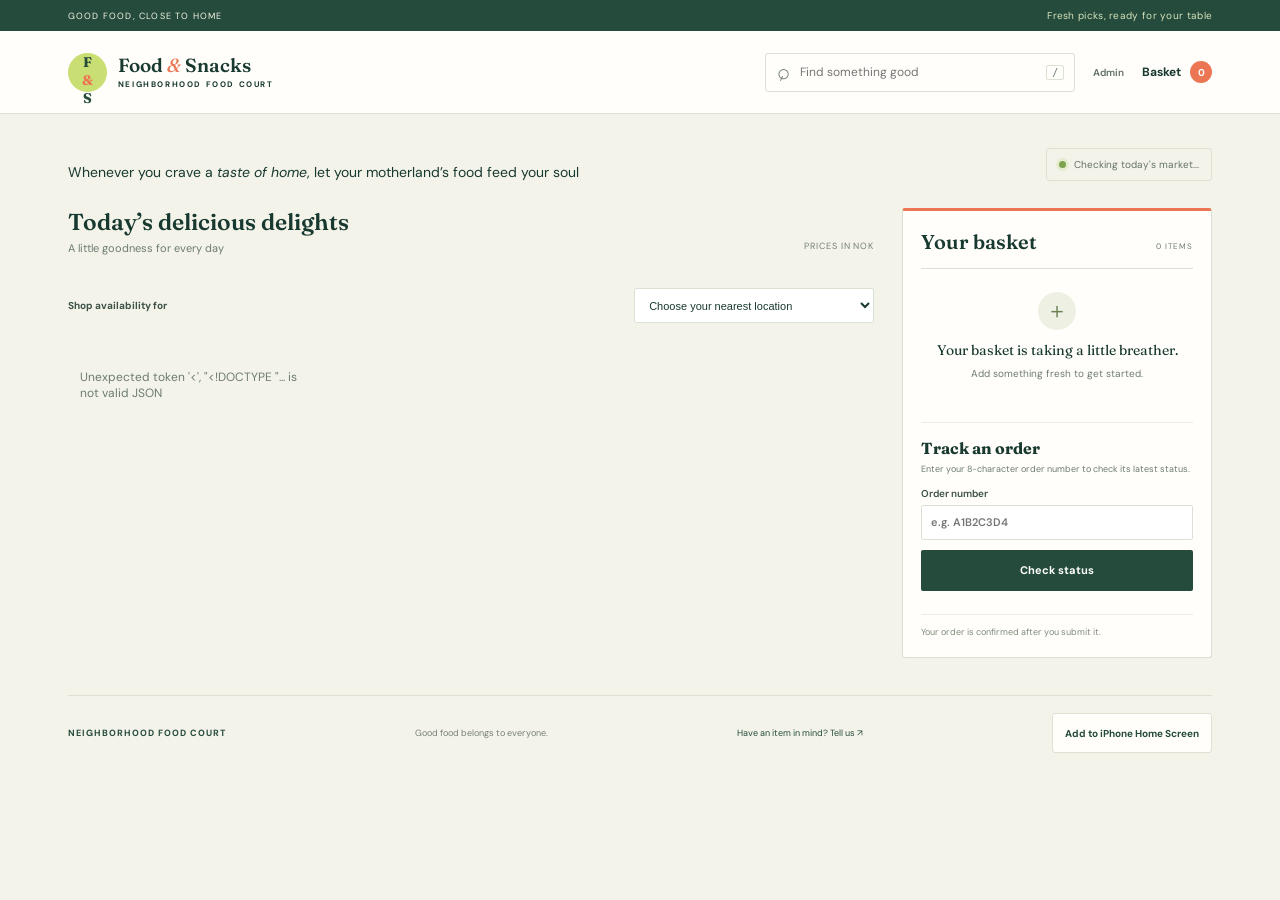
==== templates/index.html @ c1462786 "modified diplay content" ====
<!doctype html>
<html lang="en">
<head>
  <meta charset="utf-8">
  <meta name="viewport" content="width=device-width, initial-scale=1, viewport-fit=cover">
  <meta name="theme-color" content="#f3f3e9">
  <meta name="apple-mobile-web-app-capable" content="yes">
  <meta name="apple-mobile-web-app-status-bar-style" content="default">
  <meta name="apple-mobile-web-app-title" content="Food &amp; Snacks">
  <title>Food &amp; Snacks · Neighborhood Food Court</title>
  <link rel="manifest" href="/manifest.webmanifest">
  <link rel="icon" href="/static/icons/market-icon.svg" type="image/svg+xml">
  <link rel="apple-touch-icon" href="/static/icons/apple-touch-icon.png">
  <link rel="preconnect" href="https://fonts.googleapis.com">
  <link rel="preconnect" href="https://fonts.gstatic.com" crossorigin>
  <link href="https://fonts.googleapis.com/css2?family=DM+Sans:wght@400;500;600;700&family=Fraunces:opsz,wght@9..144,500;9..144,600;9..144,700&display=swap" rel="stylesheet">
  <link rel="stylesheet" href="/static/styles.css">
  <script src="/static/app.js" defer></script>
</head>
<body>
  <div class="topline"><span>GOOD FOOD, CLOSE TO HOME</span><span>Fresh picks, ready for your table</span></div>
  <header class="site-header">
    <a class="brand" href="/" aria-label="Food and Snacks Neighborhood Food Court home"><span class="brand-mark">F<span>&</span>S</span><span class="brand-name">Food <i>&</i> Snacks<small>NEIGHBORHOOD FOOD COURT</small></span></a>
    <div class="header-actions">
      <label class="search-box"><span aria-hidden="true">⌕</span><input id="search-input" type="search" placeholder="Find something good" aria-label="Search products"><kbd>/</kbd></label>
      <a class="admin-link" href="/admin">Admin</a>
      <a class="cart-jump" href="#basket" aria-label="Go to basket">Basket <span id="cart-count">0</span></a>
    </div>
  </header>
  <main class="page-shell">
    <section class="welcome-row">
      <div>Whenever you crave a <em>taste of home</em>, let your motherland’s food feed your soul</div>
      <div class="market-note"><span class="fresh-dot"></span><span id="connection-status">Checking today's market...</span></div>
    </section>
    <div class="shop-layout">
      <section class="catalog" aria-label="Shop products">
        <div class="catalog-heading"><div><h2 id="section-title">Today’s delicious delights</h2><p id="product-count">A little goodness for every day</p></div><span class="sort-note">PRICES IN NOK</span></div>
        <nav id="category-list" class="category-list" aria-label="Product categories"></nav>
        <div id="catalog-view">
          <label class="shop-location-picker">Shop availability for<select id="delivery-location" required><option value="">Choose your nearest location</option></select></label>
          <div id="product-grid" class="product-grid" aria-live="polite"></div>
          <div id="empty-state" class="empty-state" hidden>No products found. Try another search or category.</div>
        </div>
        <section id="order-status-view" class="request-view" hidden>
          <div class="request-art"><span class="request-spark">↗</span><p class="eyebrow">YOUR ORDER, YOUR PEACE OF MIND</p><h3>Check in on your order.</h3><p>Enter the 8-character order number shown after checkout to see its latest status.</p></div>
          <form id="order-status-form" class="request-form">
            <label>Order number<input name="order_number" required minlength="8" maxlength="8" pattern="[a-fA-F0-9]{8}" autocomplete="off" placeholder="e.g. A1B2C3D4"></label>
            <button class="button button-dark" type="submit">Check order status <span aria-hidden="true">↗</span></button>
            <p id="order-status-message" class="form-message" role="status"></p>
            <div id="order-status-result" aria-live="polite"></div>
          </form>
        </section>
        <section id="request-view" class="request-view" hidden>
          <div class="request-art"><span class="request-spark">✳</span><p class="eyebrow">A GOOD IDEA</p><h3>Missing something?</h3><p>Tell us what you’d love to see on our shelves. We read every request.</p><div class="request-stamp">YOUR<br>MARKET,<br>YOUR WAY</div></div>
          <form id="request-form" class="request-form">
            <label>What item are you looking for?<input name="requested_name" required minlength="2" maxlength="160" placeholder="e.g. fresh curry leaves"></label>
            <label>Category<select id="request-category" name="category_id" required><option value="">Choose a category</option></select></label>
            <label>Nearest location<select id="request-location" name="delivery_location_id" required><option value="">Choose your nearest location</option></select></label>
            <label>Your name<input name="customer_name" required minlength="2" maxlength="120" placeholder="Name"></label>
            <label>Phone number<input name="customer_phone" type="tel" required minlength="7" maxlength="40" placeholder="So we can follow up"></label>
            <label>Delivery address<textarea name="delivery_address" required minlength="5" maxlength="500" rows="2" placeholder="Where should we reach you?"></textarea></label>
            <label>A little more detail <span class="optional">OPTIONAL</span><textarea name="note" rows="3" maxlength="500" placeholder="Brand, size, or anything else we should know"></textarea></label>
            <button class="button button-dark" type="submit">Send item request <span aria-hidden="true">↗</span></button>
            <p id="request-message" class="form-message" role="status"></p>
          </form>
        </section>
      </section>
      <aside id="basket" class="basket" aria-label="Your basket">
        <div class="basket-heading"><h2>Your basket</h2><span id="basket-count">0 ITEMS</span></div>
        <div id="basket-empty" class="basket-empty"><span class="basket-icon">＋</span><p>Your basket is taking a little breather.</p><small>Add something fresh to get started.</small></div>
        <div id="basket-lines" class="basket-lines"></div>
        <div id="checkout-area" hidden>
          <div class="basket-total"><span>Subtotal</span><strong id="basket-total">0,00 kr</strong></div>
          <p id="checkout-location-note" class="delivery-note">Choose a shop location above to see local stock and place an order.</p>
          <form id="checkout-form" class="checkout-form">
            <label>Your name<input name="customer_name" required minlength="2" maxlength="120" autocomplete="name" placeholder="Full name"></label>
            <label>Phone number<input name="customer_phone" type="tel" required minlength="7" maxlength="40" autocomplete="tel" placeholder="Phone number"></label>
            <label class="sms-consent"><input name="sms_consent" type="checkbox" value="true"><span>I agree to receive an SMS order confirmation at this number. Message and data rates may apply.</span></label>
            <label>Email <span class="optional">OPTIONAL</span><input name="customer_email" type="email" maxlength="254" autocomplete="email" placeholder="you@example.com"></label>
            <label>Delivery address<textarea name="delivery_address" required minlength="5" maxlength="500" rows="2" autocomplete="street-address" placeholder="Street, city, postal code"></textarea></label>
            <button class="button button-order" type="submit">Place order <span id="order-button-total">0,00 kr</span></button>
          </form>
        </div>
        <p id="order-message" class="form-message order-confirmation" role="status"></p>
        <section class="basket-status" aria-labelledby="basket-status-title">
          <h3 id="basket-status-title">Track an order</h3>
          <p>Enter your 8-character order number to check its latest status.</p>
          <form id="basket-order-status-form" class="checkout-form">
            <label>Order number<input name="order_number" required minlength="8" maxlength="8" pattern="[a-fA-F0-9]{8}" autocomplete="off" placeholder="e.g. A1B2C3D4"></label>
            <button class="button button-dark" type="submit">Check status</button>
            <p id="basket-order-status-message" class="form-message" role="status"></p>
            <div id="basket-order-status-result" aria-live="polite"></div>
          </form>
        </section>
        <p class="basket-footnote">Your order is confirmed after you submit it.</p>
      </aside>
    </div>
    <footer class="site-footer"><span>NEIGHBORHOOD FOOD COURT</span><span>Good food belongs to everyone.</span><a href="#category-list" id="request-shortcut">Have an item in mind? Tell us ↗</a><button id="install-help-button" class="install-help-button" type="button">Add to iPhone Home Screen</button></footer>
  </main>
  <dialog id="install-help-dialog" class="install-help-dialog">
    <form method="dialog"><button class="install-help-close" aria-label="Close">×</button></form>
    <p class="eyebrow">NEIGHBORHOOD FOOD COURT ON YOUR IPHONE</p>
    <h2>Add the market to your Home Screen</h2>
    <ol><li>Open this site in <strong>Safari</strong>.</li><li>Tap the <strong>Share</strong> button.</li><li>Choose <strong>Add to Home Screen</strong>, then tap <strong>Add</strong>.</li></ol>
    <p>This works after the site is available at its public HTTPS address.</p>
  </dialog>
</body>
</html>
---- static/styles.css ----
* { box-sizing: border-box; }
:root {
  color-scheme: light;
  --ink: #18392f;
  --muted: #6d7b72;
  --paper: #f3f3e9;
  --white: #fffefa;
  --line: #dce1d4;
  --green: #254b3c;
  --lime: #c9df74;
  --coral: #ec7653;
  --serif: "Fraunces", Georgia, serif;
  --sans: "DM Sans", "Segoe UI", sans-serif;
}
html { scroll-behavior: smooth; }
body { margin: 0; background: var(--paper); color: var(--ink); font-family: var(--sans); font-size: 14px; }
button, input, textarea { font: inherit; }
button, a { -webkit-tap-highlight-color: transparent; }
.topline { height: 31px; display: flex; align-items: center; justify-content: space-between; padding: 0 5.3%; background: var(--green); color: #f6f5e7; font-size: 9px; letter-spacing: 1.2px; }
.topline span:last-child { color: #d5e3bc; letter-spacing: .3px; font-size: 10px; }
.site-header { height: 83px; display: flex; align-items: center; justify-content: space-between; gap: 24px; padding: 0 5.3%; background: var(--white); border-bottom: 1px solid var(--line); }
.brand { display: flex; gap: 11px; align-items: center; text-decoration: none; color: var(--ink); }
.brand-mark { display: grid; place-items: center; width: 39px; height: 39px; background: var(--lime); border-radius: 50%; color: var(--green); font-family: var(--serif); font-weight: 700; font-size: 14px; }
.brand-mark span { color: var(--coral); }
.brand-name { font-family: var(--serif); font-size: 19px; font-weight: 600; line-height: 1; }
.brand-name i { color: var(--coral); font-weight: 500; }
.brand-name small { display: block; margin-top: 5px; font-family: var(--sans); font-size: 8px; letter-spacing: 1.6px; font-style: normal; font-weight: 700; }
.header-actions { display: flex; align-items: center; gap: 18px; }
.search-box { display: flex; align-items: center; gap: 9px; width: min(310px, 35vw); height: 39px; padding: 0 10px; border: 1px solid var(--line); border-radius: 3px; color: var(--muted); }
.search-box > span { font-size: 22px; line-height: 1; transform: rotate(-20deg); }
.search-box input { min-width: 0; width: 100%; border: 0; outline: 0; background: transparent; color: var(--ink); font-size: 12px; }
.search-box kbd { border: 1px solid var(--line); border-radius: 2px; padding: 1px 5px; font-size: 10px; }
.cart-jump { color: var(--ink); text-decoration: none; font-weight: 700; font-size: 12px; white-space: nowrap; }
.admin-link { color: #617064; text-decoration: none; font-size: 10px; font-weight: 600; }
.admin-link:hover { color: var(--green); text-decoration: underline; }
.cart-jump span { display: inline-grid; place-items: center; width: 22px; height: 22px; margin-left: 6px; background: var(--coral); border-radius: 50%; color: white; font-size: 10px; }
.page-shell { max-width: 1440px; margin: 0 auto; padding: 34px 5.3% 0; }
.welcome-row { display: flex; justify-content: space-between; align-items: end; gap: 24px; padding: 0 0 27px; }
.eyebrow { margin: 0 0 9px; color: #70816e; font-size: 9px; font-weight: 700; letter-spacing: 1.4px; }
h1, h2, h3, p { margin-top: 0; }
h1 { margin: 0; font-family: var(--serif); font-size: clamp(32px, 4vw, 48px); font-weight: 500; line-height: 1.13; }
h1 em { color: #789247; font-weight: 500; }
.welcome-copy { margin: 9px 0 0; color: var(--muted); font-size: 13px; }
.market-note { display: flex; align-items: center; gap: 8px; max-width: 320px; padding: 9px 12px; border: 1px solid var(--line); border-radius: 3px; color: #657366; font-size: 10px; text-align: right; }
.fresh-dot { width: 7px; height: 7px; flex: 0 0 7px; border-radius: 50%; background: #7da34e; box-shadow: 0 0 0 3px #e5eccf; }
.shop-layout { display: grid; grid-template-columns: minmax(0, 1fr) 310px; align-items: start; gap: 28px; }
.catalog-heading { display: flex; align-items: end; justify-content: space-between; gap: 12px; margin: 0 0 15px; }
.catalog-heading h2, .basket-heading h2 { margin: 0; font-family: var(--serif); font-size: 23px; font-weight: 600; }
.catalog-heading p { margin: 5px 0 0; color: var(--muted); font-size: 11px; }
.sort-note { padding-bottom: 3px; color: #758074; font-size: 9px; letter-spacing: .9px; }
.category-list { display: flex; gap: 7px; overflow-x: auto; padding: 2px 0 16px; scrollbar-width: thin; }
.category-chip { min-height: 32px; flex: 0 0 auto; padding: 0 12px; border: 1px solid #d7ddcf; border-radius: 2px; background: transparent; color: #53665a; cursor: pointer; font-size: 10px; transition: background .18s, color .18s, border-color .18s; }
.category-chip:hover, .category-chip.is-active { border-color: var(--green); background: var(--green); color: var(--white); }
.category-chip span { margin-left: 3px; color: var(--lime); }
.shop-location-picker { display: grid; grid-template-columns: auto minmax(160px, 240px); align-items: center; gap: 9px; margin: 0 0 14px; color: #3d5146; font-size: 10px; font-weight: 700; }
.shop-location-picker select { width: 100%; min-height: 35px; padding: 8px 10px; border: 1px solid #dce1d6; border-radius: 2px; outline-color: #8ba166; background: #fff; color: var(--ink); font-size: 11px; }
.product-grid { display: grid; grid-template-columns: repeat(3, minmax(0, 1fr)); gap: 13px; }
.product-card { min-width: 0; overflow: hidden; border: 1px solid #e0e2d8; border-radius: 3px; background: var(--white); animation: arrive .35s both; animation-delay: calc(var(--card-index) * 30ms); }
@keyframes arrive { from { opacity: 0; transform: translateY(7px); } to { opacity: 1; transform: translateY(0); } }
.product-image-wrap { position: relative; height: 145px; overflow: hidden; background: #e6e8d9; }
.product-image { width: 100%; height: 100%; object-fit: cover; transition: transform .35s; }
.product-card:hover .product-image { transform: scale(1.035); }
.stock-label { position: absolute; top: 9px; left: 9px; padding: 5px 7px; background: #f4f3e8; color: var(--green); font-size: 8px; font-weight: 700; letter-spacing: .7px; }
.stock-label.is-sold { background: #f6e4dd; color: #a84b34; }
.image-placeholder { display: grid; place-content: center; height: 100%; background: repeating-linear-gradient(135deg, #e8ebdb 0 12px, #e3e7d7 12px 24px); color: #798773; font-family: var(--serif); font-size: 17px; text-align: center; }
.product-image-caption { margin: 0; padding: 8px 11px; border-bottom: 1px solid #edf0e8; color: #617064; font-size: 10px; line-height: 1.45; white-space: pre-wrap; overflow-wrap: anywhere; }
.product-copy { padding: 11px 11px 10px; }
.product-title-row { display: flex; align-items: baseline; justify-content: space-between; gap: 7px; }
.product-title-row h3 { overflow: hidden; margin: 0; font-size: 12px; font-weight: 700; text-overflow: ellipsis; white-space: nowrap; }
.product-title-row strong { flex: 0 0 auto; color: var(--green); font-size: 12px; }
.product-copy > p { overflow: hidden; margin: 5px 0 10px; color: var(--muted); font-size: 10px; text-overflow: ellipsis; white-space: nowrap; }
.product-copy > p.availability-note { min-height: 24px; margin: -5px 0 8px; overflow: visible; color: #71806d; font-size: 9px; line-height: 1.35; text-overflow: clip; white-space: normal; }
.product-action { display: flex; align-items: center; justify-content: space-between; min-height: 27px; color: #788176; font-size: 9px; }
.add-button { display: grid; place-items: center; width: 27px; height: 27px; border: 0; border-radius: 50%; background: var(--lime); color: var(--green); cursor: pointer; font-size: 19px; line-height: 1; transition: transform .15s, background .15s; }
.add-button:hover { transform: rotate(90deg); background: #b6d355; }
.add-button.is-added { background: var(--green); color: white; }
.add-button.is-added:hover { background: var(--coral); }
.added-note { margin-left: auto; margin-right: 7px; color: var(--green); font-weight: 700; }
.sold-note { color: #aa695b; font-size: 9px; }
.empty-state, .load-error { padding: 32px 12px; color: var(--muted); font-size: 12px; }
.basket { position: sticky; top: 16px; padding: 18px; border: 1px solid #d9dfd2; border-top: 3px solid var(--coral); border-radius: 3px; background: var(--white); }
.basket-heading { display: flex; justify-content: space-between; align-items: baseline; gap: 8px; padding-bottom: 14px; border-bottom: 1px solid var(--line); }
.basket-heading h2 { font-size: 20px; }
.basket-heading > span { color: var(--muted); font-size: 8px; letter-spacing: .9px; }
.basket-empty { padding: 23px 5px; text-align: center; }
.basket-icon { display: grid; place-items: center; width: 38px; height: 38px; margin: 0 auto 11px; border-radius: 50%; background: #edf0e2; color: #6a8053; font-size: 22px; }
.basket-empty p { margin: 0 0 4px; font-family: var(--serif); font-size: 14px; }
.basket-empty small { color: var(--muted); font-size: 10px; }
.basket-lines { max-height: 270px; overflow: auto; }
.basket-line { display: grid; grid-template-columns: minmax(0, 1fr) auto; gap: 7px; padding: 12px 0; border-bottom: 1px solid #eceee6; }
.basket-line-info { display: grid; gap: 4px; min-width: 0; }
.basket-line-info strong { overflow: hidden; font-size: 11px; text-overflow: ellipsis; white-space: nowrap; }
.basket-line-info span { color: var(--muted); font-size: 9px; }
.quantity-control { display: flex; align-items: center; gap: 8px; }
.quantity-control button { display: grid; place-items: center; width: 21px; height: 21px; border: 1px solid var(--line); border-radius: 50%; background: transparent; color: var(--ink); cursor: pointer; }
.quantity-control span { min-width: 10px; text-align: center; font-size: 10px; }
.line-price { grid-column: 2; justify-self: end; font-size: 10px; }
.basket-total { display: flex; justify-content: space-between; padding: 14px 0 7px; font-size: 12px; }
.basket-total strong { font-size: 15px; }
.delivery-note { margin: 0 0 12px; color: var(--muted); font-size: 9px; }
.order-confirmation { margin-top: 10px; padding: 9px; border: 1px solid #dce5ce; background: #f4f7ed; line-height: 1.6; overflow-wrap: anywhere; }
.order-confirmation h3 { margin: 0 0 5px; color: #32624f; font-family: var(--serif); font-size: 16px; }
.order-confirmation p { margin: 0 0 6px; font-size: 10px; }
.order-confirmation ul { display: grid; gap: 3px; margin: 0; padding-left: 18px; color: #53665a; font-size: 10px; }
.basket-status { margin-top: 18px; padding-top: 15px; border-top: 1px solid #eceee6; }
.basket-status h3 { margin: 0 0 5px; font-family: var(--serif); font-size: 16px; }
.basket-status > p { margin: 0 0 10px; color: var(--muted); font-size: 9px; line-height: 1.5; }
.basket-status .order-card { margin-top: 8px; padding: 9px; }
.checkout-form, .request-form { display: grid; gap: 10px; }
.checkout-form label, .request-form label { display: grid; gap: 5px; color: #3d5146; font-size: 10px; font-weight: 600; }
.checkout-form label.sms-consent { display: flex; align-items: start; gap: 7px; color: var(--muted); font-size: 9px; font-weight: 400; line-height: 1.45; }
.sms-consent input { width: 14px; min-height: 14px; flex: 0 0 14px; margin: 1px 0 0; accent-color: var(--green); }
.checkout-form input, .checkout-form textarea, .checkout-form select, .request-form input, .request-form textarea, .request-form select { width: 100%; min-height: 35px; padding: 9px; resize: vertical; border: 1px solid #dce1d6; border-radius: 2px; outline-color: #8ba166; background: #fff; color: var(--ink); font-size: 11px; }
.checkout-form textarea, .request-form textarea { min-height: 53px; }
.optional { margin-left: 4px; color: #899287; font-size: 8px; font-weight: 500; letter-spacing: .5px; }
.button { display: flex; align-items: center; justify-content: space-between; min-height: 41px; padding: 0 12px; border: 0; border-radius: 2px; cursor: pointer; font-size: 11px; font-weight: 700; }
.button:disabled { opacity: .65; cursor: wait; }
.button-order { margin-top: 2px; background: var(--coral); color: #fff; }
.button-order:hover { background: #da6544; }
.button-dark { justify-content: center; gap: 12px; background: var(--green); color: white; }
.button-dark:hover { background: #32624f; }
.button-dark span { color: var(--lime); }
.form-message { min-height: 0; margin: 0; color: #47734c; font-size: 10px; line-height: 1.5; }
.form-message:empty { display: none; }
.form-message.is-error { color: #b34431; }
.basket-footnote { margin: 13px 0 0; padding-top: 11px; border-top: 1px solid #eceee6; color: #818b7d; font-size: 9px; line-height: 1.5; }
.request-view { display: grid; grid-template-columns: minmax(190px, .85fr) minmax(250px, 1.15fr); gap: 26px; padding: 22px; border: 1px solid var(--line); background: var(--white); }
.request-art { position: relative; min-height: 315px; overflow: hidden; padding: 23px; background: #e8eedb; }
.request-art h3 { max-width: 230px; margin: 0 0 10px; font-family: var(--serif); font-size: 30px; font-weight: 500; line-height: 1.1; }
.request-art > p:not(.eyebrow) { max-width: 220px; color: #617265; font-size: 11px; line-height: 1.7; }
.request-spark { display: block; margin-bottom: 28px; color: var(--coral); font-size: 28px; }
.request-stamp { position: absolute; right: 18px; bottom: 17px; display: grid; place-items: center; width: 68px; height: 68px; border: 1px solid #94a47a; border-radius: 50%; color: #72855d; font-size: 8px; font-weight: 700; letter-spacing: .7px; line-height: 1.4; text-align: center; transform: rotate(9deg); }
.request-form { align-content: start; padding: 3px 0; }
.site-footer { display: flex; flex-wrap: wrap; align-items: center; justify-content: space-between; gap: 12px; margin-top: 37px; padding: 17px 0; border-top: 1px solid var(--line); color: #788176; font-size: 9px; }
.site-footer span:first-child { color: var(--green); font-weight: 700; letter-spacing: 1px; }
.site-footer a { color: var(--green); text-decoration: none; }
.site-footer a:hover { text-decoration: underline; }
.install-help-button { min-height: 40px; padding: 0 12px; border: 1px solid var(--line); border-radius: 3px; background: var(--white); color: var(--green); cursor: pointer; font-size: 10px; font-weight: 700; }
.install-help-dialog { width: min(92vw, 420px); padding: 25px; border: 1px solid var(--line); border-top: 3px solid var(--coral); background: var(--white); color: var(--ink); }
.install-help-dialog::backdrop { background: #18392f88; }
.install-help-dialog h2 { margin: 0 28px 12px 0; font-family: var(--serif); font-size: 23px; }
.install-help-dialog ol { display: grid; gap: 9px; padding-left: 22px; color: var(--muted); font-size: 12px; line-height: 1.5; }
.install-help-dialog > p:last-child { margin: 12px 0 0; color: var(--muted); font-size: 10px; line-height: 1.5; }
.install-help-dialog form { position: absolute; top: 12px; right: 12px; }
.install-help-close { width: 32px; height: 32px; border: 1px solid var(--line); border-radius: 50%; background: transparent; color: var(--ink); cursor: pointer; font-size: 20px; }
[hidden] { display: none !important; }
@media (max-width: 1020px) {
  .page-shell { padding-right: 4%; padding-left: 4%; }
  .site-header { padding: 0 4%; }
  .shop-layout { grid-template-columns: minmax(0, 1fr) 280px; gap: 17px; }
  .product-grid { grid-template-columns: repeat(2, minmax(0, 1fr)); }
  .product-image-wrap { height: 155px; }
}
@media (max-width: 720px) {
  .topline { padding: 0 4%; }
  .topline span:last-child { display: none; }
  .site-header { height: 70px; gap: 10px; }
  .brand-mark { width: 34px; height: 34px; }
  .brand-name { font-size: 17px; }
  .header-actions { gap: 10px; }
  .search-box { width: min(43vw, 230px); height: 35px; gap: 5px; padding: 0 7px; }
  .search-box input { font-size: 10px; }
  .search-box kbd { display: none; }
  .admin-link { font-size: 9px; }
  .cart-jump { font-size: 0; }
  .cart-jump span { margin-left: 0; font-size: 10px; }
  .page-shell { padding-top: 25px; }
  .welcome-row { align-items: start; flex-direction: column; gap: 15px; padding-bottom: 21px; }
  h1 { font-size: 35px; }
  .market-note { max-width: none; text-align: left; }
  .shop-layout { grid-template-columns: 1fr; }
  .basket { position: static; grid-row: 1; }
  .basket-lines { max-height: 190px; }
  .basket-empty { padding: 13px 5px; }
  .basket-empty p { display: inline; }
  .basket-empty small { display: block; margin-top: 4px; }
  .catalog-heading h2 { font-size: 21px; }
  .product-grid { gap: 9px; }
  .product-image-wrap { height: clamp(108px, 31vw, 170px); }
  .product-copy { padding: 9px; }
  .product-title-row h3, .product-title-row strong { font-size: 11px; }
  .product-copy > p { font-size: 9px; }
  .request-view { grid-template-columns: 1fr; gap: 18px; padding: 14px; }
  .request-art { min-height: 210px; }
  .request-spark { margin-bottom: 15px; }
  .request-art h3 { font-size: 27px; }
  .site-footer { align-items: flex-start; flex-direction: column; }
  .site-header { padding-left: max(4%, env(safe-area-inset-left)); padding-right: max(4%, env(safe-area-inset-right)); }
  body { padding-bottom: env(safe-area-inset-bottom); }
}
@media (max-width: 370px) {
  .brand-name { font-size: 15px; }
  .search-box { width: 37vw; }
  .product-grid { grid-template-columns: 1fr; }
  .product-image-wrap { height: 180px; }
}
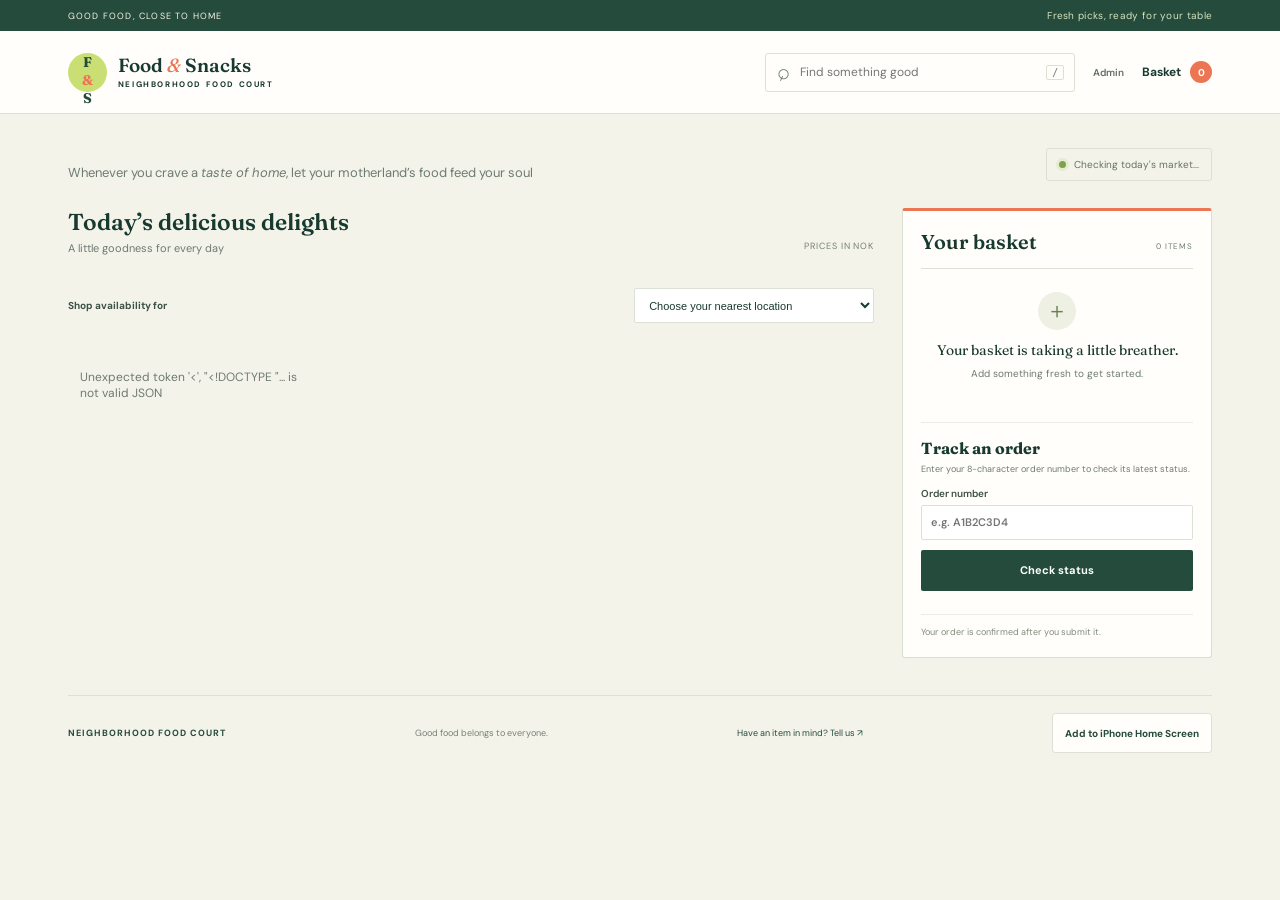
==== commit 6119870a: "modified diplay content" ====
--- a/templates/index.html
+++ b/templates/index.html
@@ -29,7 +29,7 @@
   </header>
   <main class="page-shell">
     <section class="welcome-row">
-      <div>Whenever you crave a <em>taste of home</em>, let your motherland’s food feed your soul</div>
+      <p class="welcome-copy">Whenever you crave a <em>taste of home</em>, let your motherland’s food feed your soul</p>
       <div class="market-note"><span class="fresh-dot"></span><span id="connection-status">Checking today's market...</span></div>
     </section>
     <div class="shop-layout">
--- a/static/styles.css
+++ b/static/styles.css
@@ -40,7 +40,7 @@
 h1, h2, h3, p { margin-top: 0; }
 h1 { margin: 0; font-family: var(--serif); font-size: clamp(32px, 4vw, 48px); font-weight: 500; line-height: 1.13; }
 h1 em { color: #789247; font-weight: 500; }
-.welcome-copy { margin: 9px 0 0; color: var(--muted); font-size: 13px; }
+.welcome-copy { margin: 9px 0 0; color: var(--muted); font-size: 13px; text-transform: none; }
 .market-note { display: flex; align-items: center; gap: 8px; max-width: 320px; padding: 9px 12px; border: 1px solid var(--line); border-radius: 3px; color: #657366; font-size: 10px; text-align: right; }
 .fresh-dot { width: 7px; height: 7px; flex: 0 0 7px; border-radius: 50%; background: #7da34e; box-shadow: 0 0 0 3px #e5eccf; }
 .shop-layout { display: grid; grid-template-columns: minmax(0, 1fr) 310px; align-items: start; gap: 28px; }
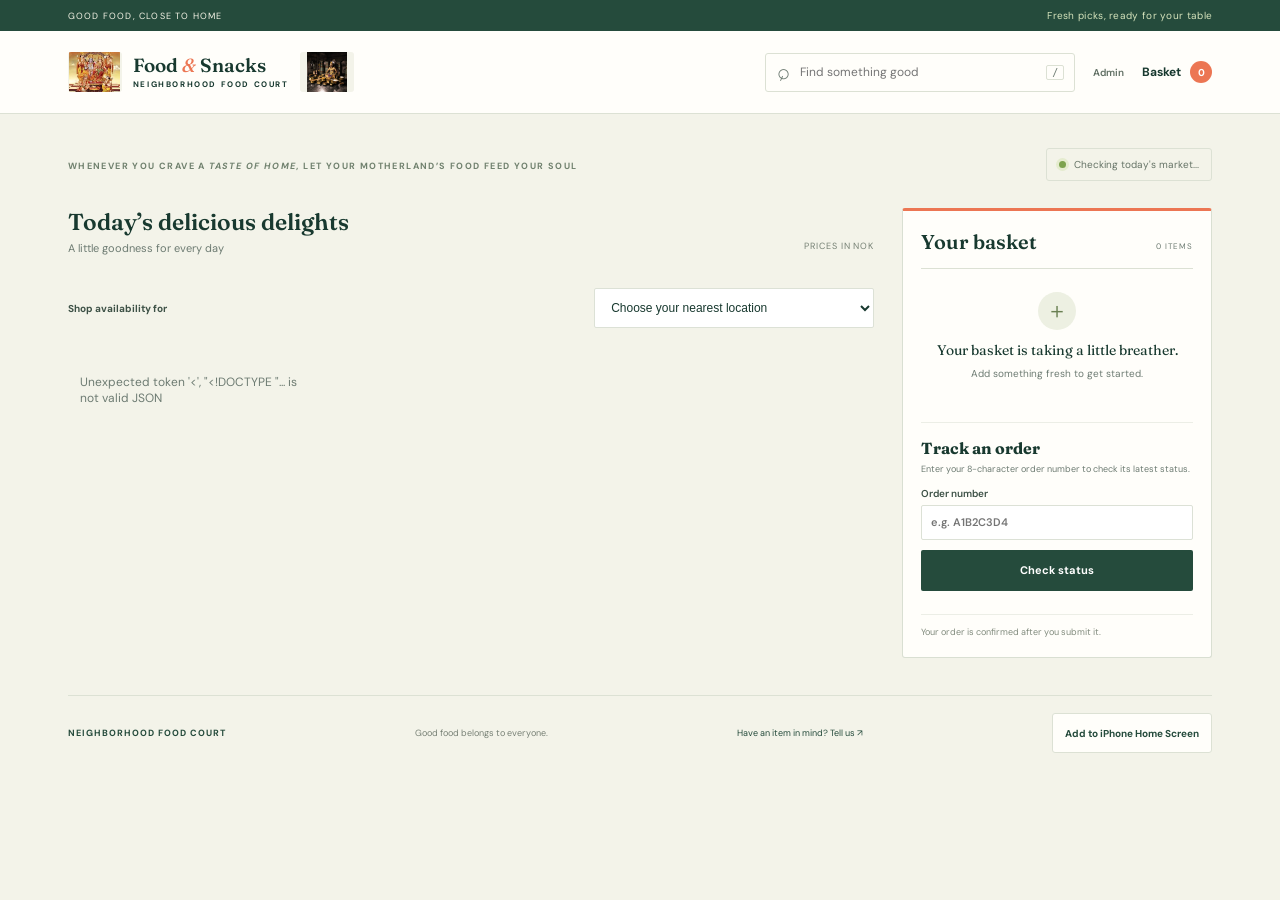
==== commit 60d6c874: "modified diplay content" ====
--- a/templates/index.html
+++ b/templates/index.html
@@ -20,7 +20,7 @@
 <body>
   <div class="topline"><span>GOOD FOOD, CLOSE TO HOME</span><span>Fresh picks, ready for your table</span></div>
   <header class="site-header">
-    <a class="brand" href="/" aria-label="Food and Snacks Neighborhood Food Court home"><span class="brand-mark">F<span>&</span>S</span><span class="brand-name">Food <i>&</i> Snacks<small>NEIGHBORHOOD FOOD COURT</small></span></a>
+    <a class="brand" href="/" aria-label="Food and Snacks Neighborhood Food Court home"><img class="brand-mark" src="/static/icons/brand-image.png" alt="Illustration of Hindu deities"><span class="brand-name">Food <i>&</i> Snacks<small>NEIGHBORHOOD FOOD COURT</small></span><img class="brand-mark" src="/static/icons/brand-image-right.png" alt="Illustration of a royal feast"></a>
     <div class="header-actions">
       <label class="search-box"><span aria-hidden="true">⌕</span><input id="search-input" type="search" placeholder="Find something good" aria-label="Search products"><kbd>/</kbd></label>
       <a class="admin-link" href="/admin">Admin</a>
@@ -29,7 +29,7 @@
   </header>
   <main class="page-shell">
     <section class="welcome-row">
-      <p class="welcome-copy">Whenever you crave a <em>taste of home</em>, let your motherland’s food feed your soul</p>
+      <p class="eyebrow welcome-copy">Whenever you crave a <em>taste of home</em>, let your motherland’s food feed your soul</p>
       <div class="market-note"><span class="fresh-dot"></span><span id="connection-status">Checking today's market...</span></div>
     </section>
     <div class="shop-layout">
--- a/static/styles.css
+++ b/static/styles.css
@@ -20,8 +20,7 @@
 .topline span:last-child { color: #d5e3bc; letter-spacing: .3px; font-size: 10px; }
 .site-header { height: 83px; display: flex; align-items: center; justify-content: space-between; gap: 24px; padding: 0 5.3%; background: var(--white); border-bottom: 1px solid var(--line); }
 .brand { display: flex; gap: 11px; align-items: center; text-decoration: none; color: var(--ink); }
-.brand-mark { display: grid; place-items: center; width: 39px; height: 39px; background: var(--lime); border-radius: 50%; color: var(--green); font-family: var(--serif); font-weight: 700; font-size: 14px; }
-.brand-mark span { color: var(--coral); }
+.brand-mark { display: block; flex: 0 0 auto; width: 54px; height: 40px; border-radius: 3px; background: var(--paper); object-fit: contain; }
 .brand-name { font-family: var(--serif); font-size: 19px; font-weight: 600; line-height: 1; }
 .brand-name i { color: var(--coral); font-weight: 500; }
 .brand-name small { display: block; margin-top: 5px; font-family: var(--sans); font-size: 8px; letter-spacing: 1.6px; font-style: normal; font-weight: 700; }
@@ -40,7 +39,7 @@
 h1, h2, h3, p { margin-top: 0; }
 h1 { margin: 0; font-family: var(--serif); font-size: clamp(32px, 4vw, 48px); font-weight: 500; line-height: 1.13; }
 h1 em { color: #789247; font-weight: 500; }
-.welcome-copy { margin: 9px 0 0; color: var(--muted); font-size: 13px; text-transform: none; }
+.welcome-copy { margin: 0 0 9px; color: #70816e; font-size: 9px; font-weight: 700; letter-spacing: 1.4px; line-height: normal; text-transform: uppercase; }
 .market-note { display: flex; align-items: center; gap: 8px; max-width: 320px; padding: 9px 12px; border: 1px solid var(--line); border-radius: 3px; color: #657366; font-size: 10px; text-align: right; }
 .fresh-dot { width: 7px; height: 7px; flex: 0 0 7px; border-radius: 50%; background: #7da34e; box-shadow: 0 0 0 3px #e5eccf; }
 .shop-layout { display: grid; grid-template-columns: minmax(0, 1fr) 310px; align-items: start; gap: 28px; }
@@ -52,8 +51,8 @@
 .category-chip { min-height: 32px; flex: 0 0 auto; padding: 0 12px; border: 1px solid #d7ddcf; border-radius: 2px; background: transparent; color: #53665a; cursor: pointer; font-size: 10px; transition: background .18s, color .18s, border-color .18s; }
 .category-chip:hover, .category-chip.is-active { border-color: var(--green); background: var(--green); color: var(--white); }
 .category-chip span { margin-left: 3px; color: var(--lime); }
-.shop-location-picker { display: grid; grid-template-columns: auto minmax(160px, 240px); align-items: center; gap: 9px; margin: 0 0 14px; color: #3d5146; font-size: 10px; font-weight: 700; }
-.shop-location-picker select { width: 100%; min-height: 35px; padding: 8px 10px; border: 1px solid #dce1d6; border-radius: 2px; outline-color: #8ba166; background: #fff; color: var(--ink); font-size: 11px; }
+.shop-location-picker { display: grid; grid-template-columns: auto minmax(160px, 280px); align-items: center; gap: 9px; margin: 0 0 14px; color: #3d5146; font-size: 10px; font-weight: 700; }
+.shop-location-picker select { width: 100%; min-height: 40px; padding: 9px 12px; border: 1px solid #dce1d6; border-radius: 2px; outline-color: #8ba166; background: #fff; color: var(--ink); font-size: 12px; }
 .product-grid { display: grid; grid-template-columns: repeat(3, minmax(0, 1fr)); gap: 13px; }
 .product-card { min-width: 0; overflow: hidden; border: 1px solid #e0e2d8; border-radius: 3px; background: var(--white); animation: arrive .35s both; animation-delay: calc(var(--card-index) * 30ms); }
 @keyframes arrive { from { opacity: 0; transform: translateY(7px); } to { opacity: 1; transform: translateY(0); } }
@@ -155,7 +154,7 @@
   .topline { padding: 0 4%; }
   .topline span:last-child { display: none; }
   .site-header { height: 70px; gap: 10px; }
-  .brand-mark { width: 34px; height: 34px; }
+  .brand-mark { width: 36px; height: 30px; }
   .brand-name { font-size: 17px; }
   .header-actions { gap: 10px; }
   .search-box { width: min(43vw, 230px); height: 35px; gap: 5px; padding: 0 7px; }
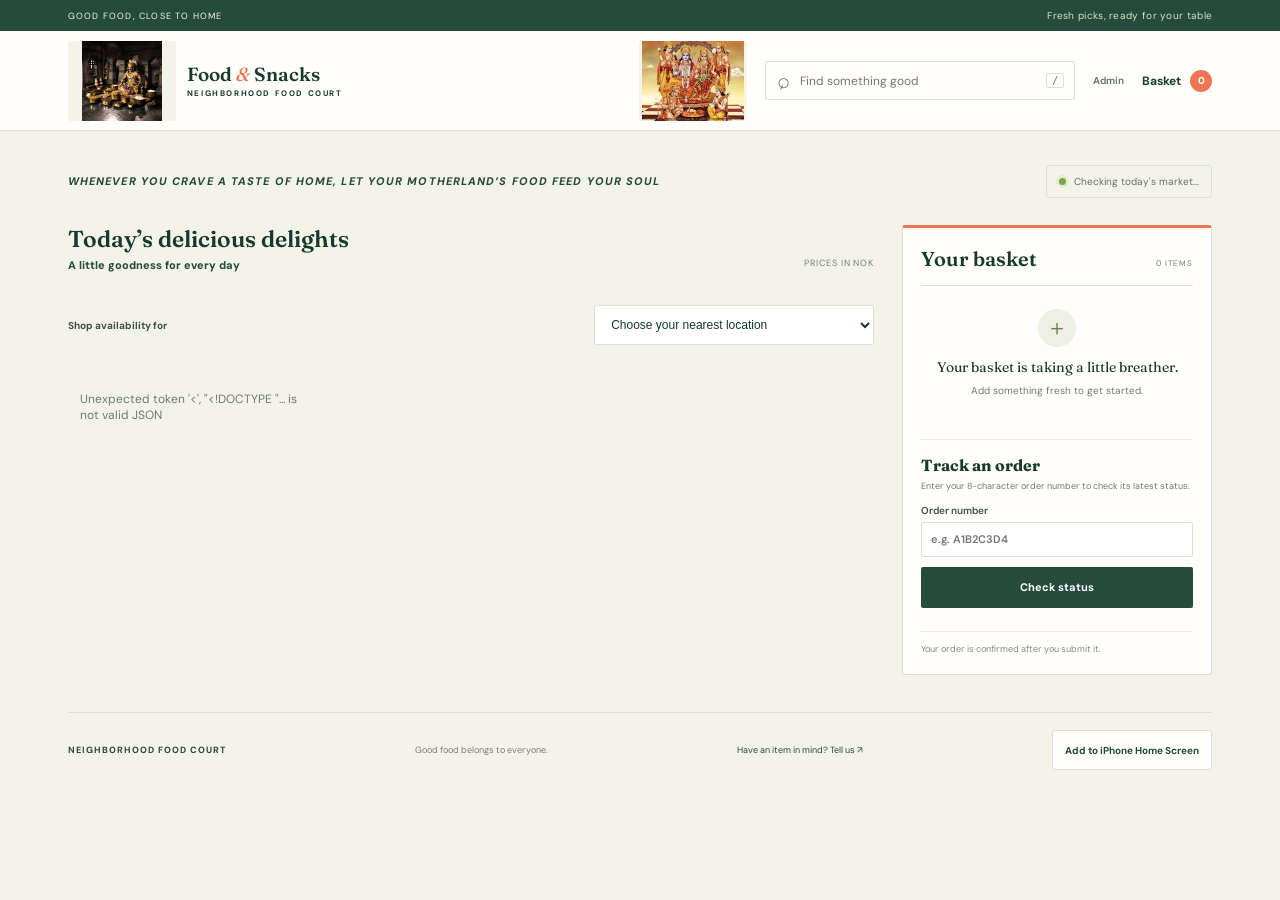
==== commit a613e43c: "modified diplay content" ====
--- a/templates/index.html
+++ b/templates/index.html
@@ -20,8 +20,9 @@
 <body>
   <div class="topline"><span>GOOD FOOD, CLOSE TO HOME</span><span>Fresh picks, ready for your table</span></div>
   <header class="site-header">
-    <a class="brand" href="/" aria-label="Food and Snacks Neighborhood Food Court home"><img class="brand-mark" src="/static/icons/brand-image.png" alt="Illustration of Hindu deities"><span class="brand-name">Food <i>&</i> Snacks<small>NEIGHBORHOOD FOOD COURT</small></span><img class="brand-mark" src="/static/icons/brand-image-right.png" alt="Illustration of a royal feast"></a>
+    <a class="brand" href="/" aria-label="Food and Snacks Neighborhood Food Court home"><img class="brand-mark" src="/static/icons/brand-image-right.png" alt="Illustration of a royal feast"><span class="brand-name">Food <i>&</i> Snacks<small>NEIGHBORHOOD FOOD COURT</small></span></a>
     <div class="header-actions">
+      <img class="brand-mark search-mark" src="/static/icons/brand-image.png" alt="Illustration of Hindu deities">
       <label class="search-box"><span aria-hidden="true">⌕</span><input id="search-input" type="search" placeholder="Find something good" aria-label="Search products"><kbd>/</kbd></label>
       <a class="admin-link" href="/admin">Admin</a>
       <a class="cart-jump" href="#basket" aria-label="Go to basket">Basket <span id="cart-count">0</span></a>
@@ -29,7 +30,7 @@
   </header>
   <main class="page-shell">
     <section class="welcome-row">
-      <p class="eyebrow welcome-copy">Whenever you crave a <em>taste of home</em>, let your motherland’s food feed your soul</p>
+      <p class="eyebrow welcome-copy"><em>Whenever you crave a taste of home, let your motherland’s food feed your soul</em></p>
       <div class="market-note"><span class="fresh-dot"></span><span id="connection-status">Checking today's market...</span></div>
     </section>
     <div class="shop-layout">
--- a/static/styles.css
+++ b/static/styles.css
@@ -18,9 +18,9 @@
 button, a { -webkit-tap-highlight-color: transparent; }
 .topline { height: 31px; display: flex; align-items: center; justify-content: space-between; padding: 0 5.3%; background: var(--green); color: #f6f5e7; font-size: 9px; letter-spacing: 1.2px; }
 .topline span:last-child { color: #d5e3bc; letter-spacing: .3px; font-size: 10px; }
-.site-header { height: 83px; display: flex; align-items: center; justify-content: space-between; gap: 24px; padding: 0 5.3%; background: var(--white); border-bottom: 1px solid var(--line); }
+.site-header { height: 100px; display: flex; align-items: center; justify-content: space-between; gap: 24px; padding: 0 5.3%; background: var(--white); border-bottom: 1px solid var(--line); }
 .brand { display: flex; gap: 11px; align-items: center; text-decoration: none; color: var(--ink); }
-.brand-mark { display: block; flex: 0 0 auto; width: 54px; height: 40px; border-radius: 3px; background: var(--paper); object-fit: contain; }
+.brand-mark { display: block; flex: 0 0 auto; width: 108px; height: 80px; border-radius: 3px; background: var(--paper); object-fit: contain; }
 .brand-name { font-family: var(--serif); font-size: 19px; font-weight: 600; line-height: 1; }
 .brand-name i { color: var(--coral); font-weight: 500; }
 .brand-name small { display: block; margin-top: 5px; font-family: var(--sans); font-size: 8px; letter-spacing: 1.6px; font-style: normal; font-weight: 700; }
@@ -39,13 +39,14 @@
 h1, h2, h3, p { margin-top: 0; }
 h1 { margin: 0; font-family: var(--serif); font-size: clamp(32px, 4vw, 48px); font-weight: 500; line-height: 1.13; }
 h1 em { color: #789247; font-weight: 500; }
-.welcome-copy { margin: 0 0 9px; color: #70816e; font-size: 9px; font-weight: 700; letter-spacing: 1.4px; line-height: normal; text-transform: uppercase; }
+.welcome-copy { margin: 0 0 9px; color: var(--green); font-size: 11px; font-weight: 800; letter-spacing: 1.1px; line-height: 1.4; text-transform: uppercase; }
 .market-note { display: flex; align-items: center; gap: 8px; max-width: 320px; padding: 9px 12px; border: 1px solid var(--line); border-radius: 3px; color: #657366; font-size: 10px; text-align: right; }
 .fresh-dot { width: 7px; height: 7px; flex: 0 0 7px; border-radius: 50%; background: #7da34e; box-shadow: 0 0 0 3px #e5eccf; }
 .shop-layout { display: grid; grid-template-columns: minmax(0, 1fr) 310px; align-items: start; gap: 28px; }
 .catalog-heading { display: flex; align-items: end; justify-content: space-between; gap: 12px; margin: 0 0 15px; }
 .catalog-heading h2, .basket-heading h2 { margin: 0; font-family: var(--serif); font-size: 23px; font-weight: 600; }
 .catalog-heading p { margin: 5px 0 0; color: var(--muted); font-size: 11px; }
+.catalog-heading #product-count { color: var(--green); font-weight: 800; }
 .sort-note { padding-bottom: 3px; color: #758074; font-size: 9px; letter-spacing: .9px; }
 .category-list { display: flex; gap: 7px; overflow-x: auto; padding: 2px 0 16px; scrollbar-width: thin; }
 .category-chip { min-height: 32px; flex: 0 0 auto; padding: 0 12px; border: 1px solid #d7ddcf; border-radius: 2px; background: transparent; color: #53665a; cursor: pointer; font-size: 10px; transition: background .18s, color .18s, border-color .18s; }
@@ -145,7 +146,7 @@
 [hidden] { display: none !important; }
 @media (max-width: 1020px) {
   .page-shell { padding-right: 4%; padding-left: 4%; }
-  .site-header { padding: 0 4%; }
+  .site-header { height: auto; min-height: 100px; flex-wrap: wrap; justify-content: center; gap: 8px 24px; padding: 8px 4%; }
   .shop-layout { grid-template-columns: minmax(0, 1fr) 280px; gap: 17px; }
   .product-grid { grid-template-columns: repeat(2, minmax(0, 1fr)); }
   .product-image-wrap { height: 155px; }
@@ -153,10 +154,10 @@
 @media (max-width: 720px) {
   .topline { padding: 0 4%; }
   .topline span:last-child { display: none; }
-  .site-header { height: 70px; gap: 10px; }
-  .brand-mark { width: 36px; height: 30px; }
+  .site-header { gap: 8px 10px; }
+  .brand-mark { width: 72px; height: 60px; }
   .brand-name { font-size: 17px; }
-  .header-actions { gap: 10px; }
+  .header-actions { width: 100%; justify-content: center; gap: 8px; }
   .search-box { width: min(43vw, 230px); height: 35px; gap: 5px; padding: 0 7px; }
   .search-box input { font-size: 10px; }
   .search-box kbd { display: none; }
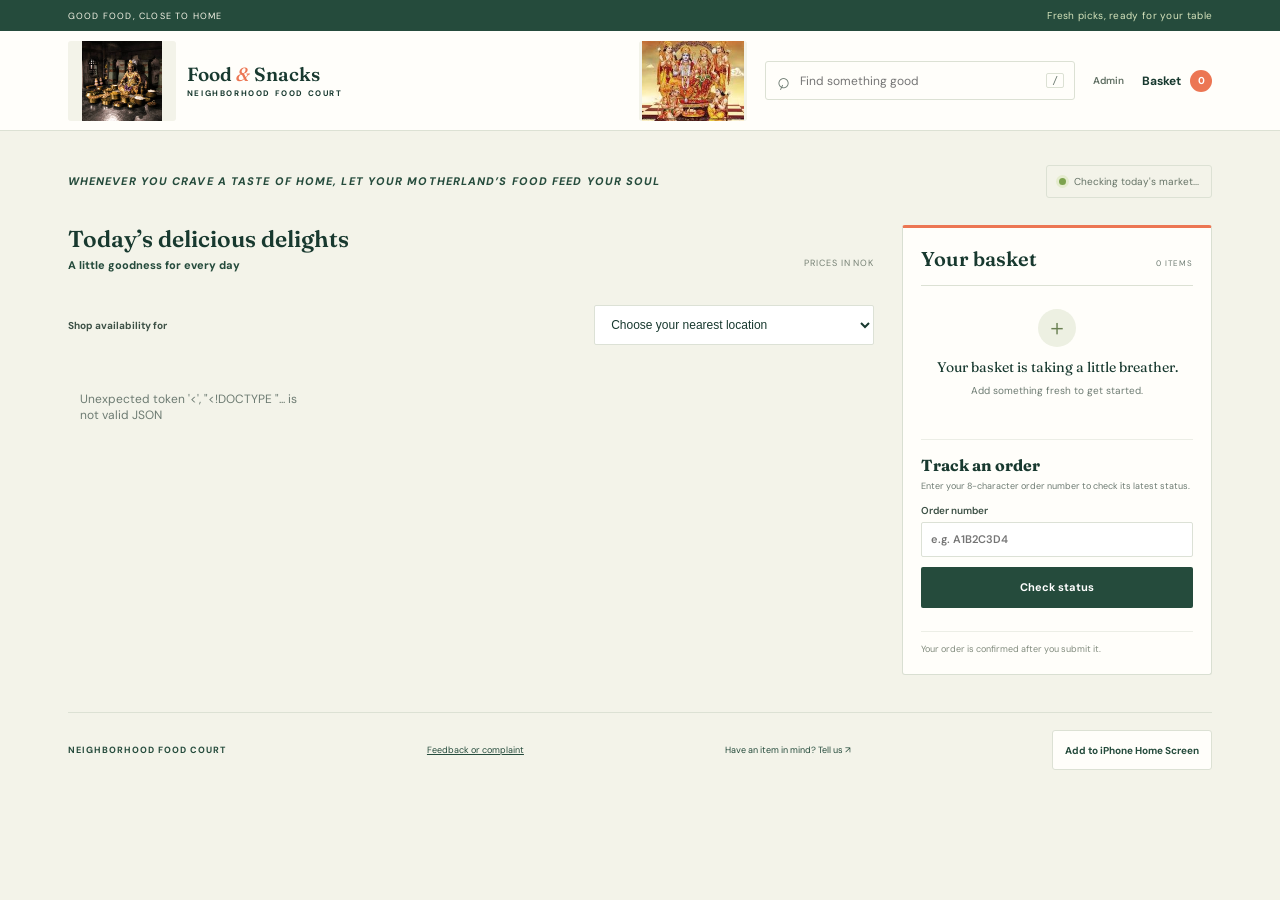
==== commit 64f90a75: "modified diplay content" ====
--- a/templates/index.html
+++ b/templates/index.html
@@ -6,7 +6,7 @@
   <meta name="theme-color" content="#f3f3e9">
   <meta name="apple-mobile-web-app-capable" content="yes">
   <meta name="apple-mobile-web-app-status-bar-style" content="default">
-  <meta name="apple-mobile-web-app-title" content="Food &amp; Snacks">
+  <meta name="apple-mobile-web-app-title" content="F&amp;S">
   <title>Food &amp; Snacks · Neighborhood Food Court</title>
   <link rel="manifest" href="/manifest.webmanifest">
   <link rel="icon" href="/static/icons/market-icon.svg" type="image/svg+xml">
@@ -83,6 +83,12 @@
           </form>
         </div>
         <p id="order-message" class="form-message order-confirmation" role="status"></p>
+        <section id="order-confirmation" class="order-confirmation" aria-live="polite" hidden>
+          <h3>Order confirmed</h3>
+          <p>Your order number is <strong id="confirmed-order-number"></strong>.</p>
+          <p>Items in your order:</p>
+          <ul id="confirmed-order-items"></ul>
+        </section>
         <section class="basket-status" aria-labelledby="basket-status-title">
           <h3 id="basket-status-title">Track an order</h3>
           <p>Enter your 8-character order number to check its latest status.</p>
@@ -96,8 +102,22 @@
         <p class="basket-footnote">Your order is confirmed after you submit it.</p>
       </aside>
     </div>
-    <footer class="site-footer"><span>NEIGHBORHOOD FOOD COURT</span><span>Good food belongs to everyone.</span><a href="#category-list" id="request-shortcut">Have an item in mind? Tell us ↗</a><button id="install-help-button" class="install-help-button" type="button">Add to iPhone Home Screen</button></footer>
+    <footer class="site-footer"><span>NEIGHBORHOOD FOOD COURT</span><button id="feedback-button" class="feedback-link" type="button">Feedback or complaint</button><a href="#category-list" id="request-shortcut">Have an item in mind? Tell us ↗</a><button id="install-help-button" class="install-help-button" type="button">Add to iPhone Home Screen</button></footer>
   </main>
+  <dialog id="feedback-dialog" class="install-help-dialog feedback-dialog">
+    <form method="dialog"><button class="install-help-close" aria-label="Close">×</button></form>
+    <p class="eyebrow">WE'RE LISTENING</p>
+    <h2>Share feedback or make a complaint</h2>
+    <p class="feedback-intro">Tell us what happened or how we can improve. Your contact details help us follow up.</p>
+    <form id="feedback-form" class="checkout-form feedback-form">
+      <label>Your name<input name="customer_name" required minlength="2" maxlength="120" autocomplete="name" placeholder="Full name"></label>
+      <label>Phone number<input name="customer_phone" type="tel" required minlength="7" maxlength="40" autocomplete="tel" placeholder="Phone number"></label>
+      <label>Address<textarea name="customer_address" required minlength="5" maxlength="500" rows="2" autocomplete="street-address" placeholder="Your address"></textarea></label>
+      <label>Feedback or complaint<textarea name="message" required minlength="5" maxlength="3000" rows="5" placeholder="Write your feedback or complaint"></textarea></label>
+      <button class="button button-dark" type="submit">Submit feedback</button>
+      <p id="feedback-message" class="form-message" role="status"></p>
+    </form>
+  </dialog>
   <dialog id="install-help-dialog" class="install-help-dialog">
     <form method="dialog"><button class="install-help-close" aria-label="Close">×</button></form>
     <p class="eyebrow">NEIGHBORHOOD FOOD COURT ON YOUR IPHONE</p>
--- a/static/styles.css
+++ b/static/styles.css
@@ -135,8 +135,13 @@
 .site-footer span:first-child { color: var(--green); font-weight: 700; letter-spacing: 1px; }
 .site-footer a { color: var(--green); text-decoration: none; }
 .site-footer a:hover { text-decoration: underline; }
+.feedback-link { padding: 0; border: 0; background: transparent; color: var(--green); cursor: pointer; font: inherit; text-decoration: underline; }
+.feedback-link:hover { color: #32624f; }
 .install-help-button { min-height: 40px; padding: 0 12px; border: 1px solid var(--line); border-radius: 3px; background: var(--white); color: var(--green); cursor: pointer; font-size: 10px; font-weight: 700; }
 .install-help-dialog { width: min(92vw, 420px); padding: 25px; border: 1px solid var(--line); border-top: 3px solid var(--coral); background: var(--white); color: var(--ink); }
+.feedback-dialog { max-height: min(90vh, 760px); overflow-y: auto; }
+.feedback-intro { margin: 0 0 15px; color: var(--muted); font-size: 11px; line-height: 1.5; }
+.customer-feedback-message { white-space: pre-wrap; }
 .install-help-dialog::backdrop { background: #18392f88; }
 .install-help-dialog h2 { margin: 0 28px 12px 0; font-family: var(--serif); font-size: 23px; }
 .install-help-dialog ol { display: grid; gap: 9px; padding-left: 22px; color: var(--muted); font-size: 12px; line-height: 1.5; }
@@ -154,22 +159,26 @@
 @media (max-width: 720px) {
   .topline { padding: 0 4%; }
   .topline span:last-child { display: none; }
-  .site-header { gap: 8px 10px; }
-  .brand-mark { width: 72px; height: 60px; }
-  .brand-name { font-size: 17px; }
-  .header-actions { width: 100%; justify-content: center; gap: 8px; }
-  .search-box { width: min(43vw, 230px); height: 35px; gap: 5px; padding: 0 7px; }
+  .site-header { display: grid; grid-template-columns: 64px minmax(0, 1fr) 64px; grid-template-rows: auto auto auto; gap: 7px 8px; height: auto; min-height: 0; padding: 8px 4%; }
+  .brand, .header-actions { display: contents; }
+  .brand > .brand-mark { grid-column: 1; grid-row: 1; }
+  .brand-name { grid-column: 2; grid-row: 1; min-width: 0; font-size: 17px; text-align: center; }
+  .brand-name small { font-size: 6px; letter-spacing: .7px; }
+  .search-mark { grid-column: 3; grid-row: 1; }
+  .brand-mark { width: 64px; height: 60px; }
+  .search-box { grid-column: 1 / -1; grid-row: 2; width: 100%; height: 35px; gap: 5px; padding: 0 7px; }
   .search-box input { font-size: 10px; }
   .search-box kbd { display: none; }
-  .admin-link { font-size: 9px; }
+  .admin-link { grid-column: 1; grid-row: 3; justify-self: start; font-size: 9px; }
   .cart-jump { font-size: 0; }
+  .cart-jump { grid-column: 3; grid-row: 3; justify-self: end; }
   .cart-jump span { margin-left: 0; font-size: 10px; }
   .page-shell { padding-top: 25px; }
   .welcome-row { align-items: start; flex-direction: column; gap: 15px; padding-bottom: 21px; }
   h1 { font-size: 35px; }
   .market-note { max-width: none; text-align: left; }
   .shop-layout { grid-template-columns: 1fr; }
-  .basket { position: static; grid-row: 1; }
+  .basket { position: static; }
   .basket-lines { max-height: 190px; }
   .basket-empty { padding: 13px 5px; }
   .basket-empty p { display: inline; }
@@ -190,7 +199,7 @@
 }
 @media (max-width: 370px) {
   .brand-name { font-size: 15px; }
-  .search-box { width: 37vw; }
+  .search-box { width: 100%; }
   .product-grid { grid-template-columns: 1fr; }
   .product-image-wrap { height: 180px; }
 }
